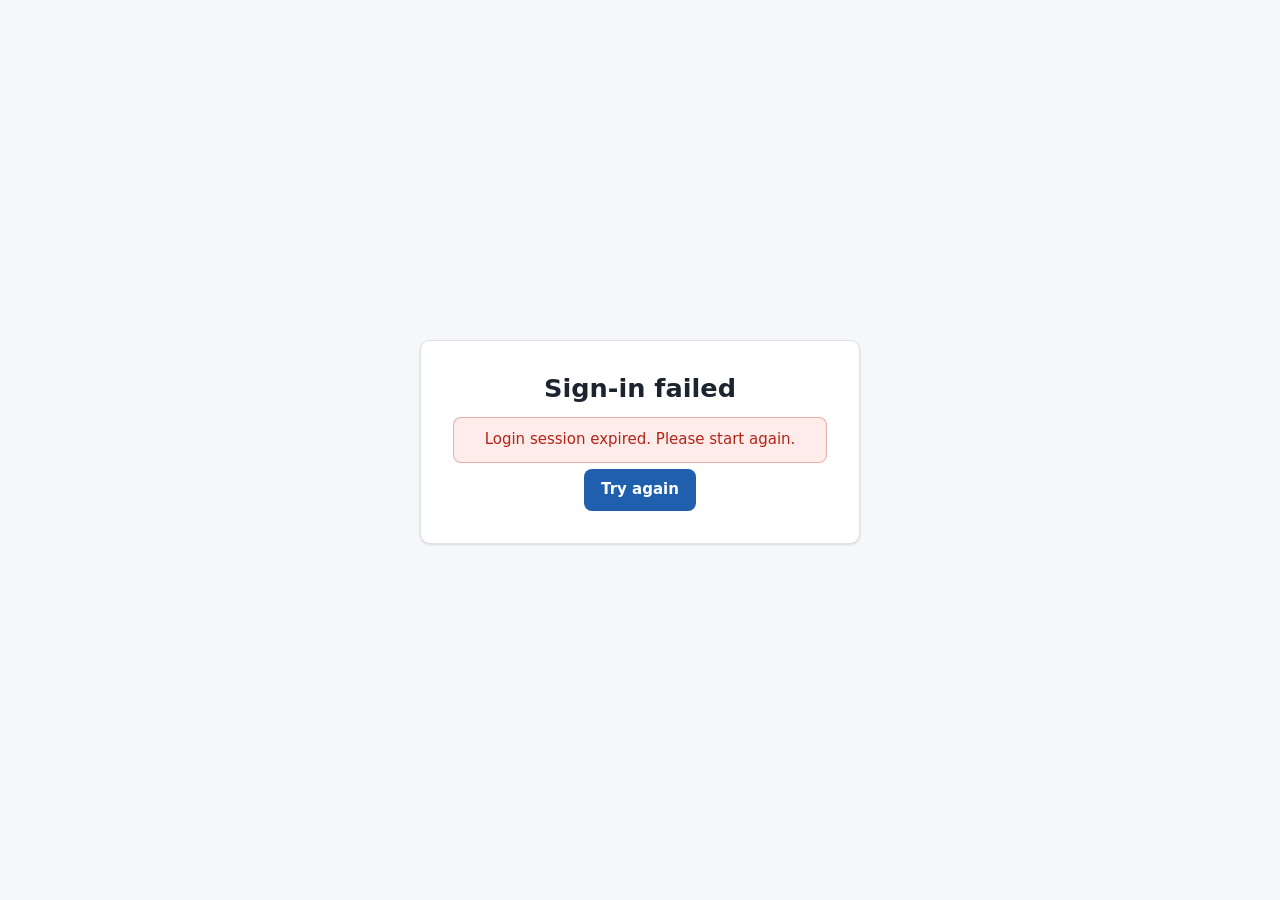
==== auth/callback/index.html @ 123e94f3 "commit" ====
<!doctype html>
<html lang="en">
<head>
  <meta charset="utf-8">
  <meta name="viewport" content="width=device-width, initial-scale=1">
  <title>Signing in…</title>
  <link rel="stylesheet" href="../../css/app.css">
</head>
<body>
  <main class="signin">
    <div class="card signin-card" id="msg"><p>Signing you in…</p></div>
  </main>
  <script type="module">
    import { handleCallback } from '../../js/auth.js';
    import { APP_BASE } from '../../js/config.js';
    handleCallback().catch((err) => {
      const box = document.getElementById('msg');
      box.innerHTML = '';
      const h = document.createElement('h1'); h.textContent = 'Sign-in failed';
      const p = document.createElement('p'); p.className = 'alert alert-error selectable'; p.textContent = err.message;
      const a = document.createElement('a'); a.href = APP_BASE; a.className = 'btn btn-primary'; a.textContent = 'Try again';
      box.append(h, p, a);
    });
  </script>
</body>
</html>
---- css/app.css ----
:root {
  --bg: #f6f7f9;
  --surface: #ffffff;
  --text: #1c2430;
  --muted: #5d6878;
  --border: #dde2e9;
  --primary: #1f5fae;
  --primary-hover: #194e90;
  --primary-soft: #e8f0fb;
  --ok: #1e7a45;  --ok-bg: #e7f5ec;
  --warn: #8a5a00; --warn-bg: #fff5dc;
  --err: #b42318; --err-bg: #fdecea;
  --radius: 10px;
  --shadow: 0 1px 2px rgba(16, 24, 40, .06), 0 1px 3px rgba(16, 24, 40, .08);
  font-family: system-ui, -apple-system, "Segoe UI", Roboto, sans-serif;
  color-scheme: light;
}
@media (prefers-color-scheme: dark) {
  :root {
    --bg: #12161c; --surface: #1b212a; --text: #e6e9ee; --muted: #9aa5b4; --border: #2e3744;
    --primary: #5b9bef; --primary-hover: #7aaff3; --primary-soft: #1d2d44;
    --ok: #5fd28d; --ok-bg: #173323; --warn: #f0c060; --warn-bg: #3a2f14; --err: #ff8a80; --err-bg: #3d1d1b;
    --shadow: none;
    color-scheme: dark;
  }
}
* { box-sizing: border-box; }
[hidden] { display: none !important; }
body { margin: 0; background: var(--bg); color: var(--text); font-size: 15px; line-height: 1.45; }
h1, h2, h3 { line-height: 1.2; margin: 0 0 .5em; }
h1 { font-size: 1.6rem; } h2 { font-size: 1.25rem; } h3 { font-size: 1.05rem; margin-top: 1em; }
a { color: var(--primary); }
.loading { padding: 2rem; color: var(--muted); }

/* Top bar */
.topbar { display: flex; align-items: center; gap: 1rem; padding: .7rem 1.25rem; background: var(--surface); border-bottom: 1px solid var(--border); position: sticky; top: 0; z-index: 5; flex-wrap: wrap; }
.brand { font-weight: 700; font-size: 1.05rem; }
.role-switch { display: flex; gap: .25rem; }
.role-switch a { padding: .35rem .75rem; border-radius: 999px; text-decoration: none; color: var(--muted); font-weight: 600; }
.role-switch a.active { background: var(--primary-soft); color: var(--primary); }
.user { margin-left: auto; display: flex; gap: .75rem; align-items: center; }
.container { max-width: 1200px; margin: 0 auto; padding: 1rem 1.25rem 3rem; }

/* Tabs */
.tabs { display: flex; gap: .25rem; border-bottom: 1px solid var(--border); margin-bottom: 1rem; overflow-x: auto; }
.tab { background: none; border: 0; border-bottom: 3px solid transparent; padding: .7rem 1rem; font: inherit; font-weight: 600; color: var(--muted); cursor: pointer; white-space: nowrap; }
.tab.active { color: var(--primary); border-bottom-color: var(--primary); }
.tab:hover { color: var(--text); }

/* Cards & forms */
.card { background: var(--surface); border: 1px solid var(--border); border-radius: var(--radius); padding: 1.25rem; box-shadow: var(--shadow); margin-bottom: 1rem; }
.form { display: flex; flex-direction: column; gap: .9rem; }
.field { display: flex; flex-direction: column; gap: .3rem; min-width: 0; }
.field-label { font-weight: 600; font-size: .9rem; }
input[type=text], input[type=search], input:not([type]), select, textarea {
  font: inherit; color: inherit; background: var(--surface); border: 1px solid var(--border); border-radius: 8px; padding: .55rem .7rem; width: 100%; min-width: 0;
}
input:focus-visible, select:focus-visible, textarea:focus-visible, button:focus-visible, a:focus-visible { outline: 2px solid var(--primary); outline-offset: 1px; }
.isbn-input { font-size: 1.15rem; letter-spacing: .03em; font-variant-numeric: tabular-nums; }
fieldset { border: 1px solid var(--border); border-radius: 8px; padding: .6rem .9rem .8rem; margin: 0; min-width: 0; }
legend { font-weight: 600; font-size: .9rem; padding: 0 .3rem; }
.hint { color: var(--muted); font-size: .85rem; margin: .2rem 0; }
.hint-error { color: var(--err); font-weight: 600; }
.inline { display: flex; gap: .5rem; align-items: stretch; }
.inline > input { flex: 1; }
.grid-2 { display: grid; grid-template-columns: 1fr 1fr; gap: .9rem; }
.grid-3 { display: grid; grid-template-columns: repeat(3, 1fr); gap: .9rem; }
.align-end { display: flex; align-items: flex-end; }
.filters { display: grid; grid-template-columns: repeat(auto-fit, minmax(180px, 1fr)); gap: .75rem; margin-bottom: 1rem; }
.check-group { display: flex; flex-wrap: wrap; gap: .35rem 1rem; }
.chk { display: inline-flex; align-items: center; gap: .35rem; cursor: pointer; }
.chk input { width: 1.05rem; height: 1.05rem; }
.ack { padding: .6rem .8rem; background: var(--warn-bg); border-radius: 8px; }
.actions { display: flex; gap: .6rem; flex-wrap: wrap; align-items: center; margin-top: .5rem; }
.card > .field, .card > fieldset, .card > .grid-2, .card > .grid-3, .card > .chk { margin-top: .75rem; }
.card > .chk { display: flex; }
.note { background: var(--primary-soft); border-radius: 8px; padding: .6rem .8rem; }

/* Buttons */
.btn { font: inherit; font-weight: 600; border-radius: 8px; padding: .55rem 1rem; border: 1px solid transparent; cursor: pointer; white-space: nowrap; text-decoration: none; display: inline-block; }
.btn:disabled { opacity: .55; cursor: not-allowed; }
.btn-primary { background: var(--primary); color: #fff; }
.btn-primary:hover:not(:disabled) { background: var(--primary-hover); }
.btn-secondary { background: var(--primary-soft); color: var(--primary); }
.btn-ghost { background: transparent; color: var(--text); border-color: var(--border); }
.btn-ghost:hover:not(:disabled) { background: var(--bg); }
.btn-danger-ghost { background: transparent; color: var(--err); border-color: var(--err); margin-right: auto; }
.btn-small { padding: .3rem .6rem; font-size: .85rem; }
.btn-lg { padding: .75rem 1.5rem; font-size: 1.05rem; }
.icon-btn { background: none; border: 0; font-size: 1.5rem; cursor: pointer; color: var(--muted); line-height: 1; }

/* Alerts & badges */
.alert { border-radius: 8px; padding: .7rem .9rem; margin: .4rem 0; border: 1px solid transparent; }
.alert-error { background: var(--err-bg); color: var(--err); border-color: color-mix(in srgb, var(--err) 30%, transparent); }
.alert-warn { background: var(--warn-bg); color: var(--warn); }
.alert-ok { background: var(--ok-bg); color: var(--ok); }
.alert .dup-book { color: var(--text); }
.selectable { user-select: text; word-break: break-word; }
.dup-book { padding: .45rem 0; border-top: 1px dashed var(--border); }
.dup-book:first-of-type { border-top: 0; }
.dup-list .dup-book { padding: .7rem 0; }
.badge { display: inline-block; padding: .12rem .55rem; border-radius: 999px; font-size: .78rem; font-weight: 700; white-space: nowrap; }
.b-submitted { background: var(--primary-soft); color: var(--primary); }
.b-sent { background: #efe7fb; color: #6b3fb5; }
.b-approved { background: var(--ok-bg); color: var(--ok); }
.b-cond { background: var(--warn-bg); color: var(--warn); }
.b-denied { background: var(--err-bg); color: var(--err); }
.b-withdrawn, .b-neutral { background: var(--bg); color: var(--muted); border: 1px solid var(--border); }
@media (prefers-color-scheme: dark) { .b-sent { background: #2d2342; color: #c6a8f5; } }
.text-error { color: var(--err); }
.text-warn { color: var(--warn); }
.muted { color: var(--muted); }
.small { font-size: .85rem; }
.mono { font-family: ui-monospace, SFMono-Regular, Menlo, monospace; font-size: .88rem; white-space: nowrap; }

/* Alternate ISBN chips */
.alt-list { display: flex; flex-wrap: wrap; gap: .4rem; margin: .4rem 0 .6rem; }
.alt-chip { display: inline-flex; align-items: center; gap: .3rem; padding: .25rem .6rem; border: 1px solid var(--border); border-radius: 999px; font-family: ui-monospace, monospace; font-size: .85rem; background: var(--bg); }
.alt-dup { border-color: var(--err); background: var(--err-bg); }
.chip-x { background: none; border: 0; cursor: pointer; color: var(--muted); font-size: 1rem; padding: 0 .1rem; }

/* Tables */
.table-wrap { overflow-x: auto; margin-top: .6rem; }
.table { width: 100%; border-collapse: collapse; font-size: .9rem; }
.table th { text-align: left; font-size: .78rem; text-transform: uppercase; letter-spacing: .04em; color: var(--muted); border-bottom: 1px solid var(--border); padding: .5rem; white-space: nowrap; }
.table td { border-bottom: 1px solid var(--border); padding: .55rem .5rem; vertical-align: top; }
.table.compact td { padding: .35rem .5rem; }
.row-bad td { background: color-mix(in srgb, var(--err-bg) 60%, transparent); }
.row-warn td { background: color-mix(in srgb, var(--warn-bg) 60%, transparent); }
.row-ok td { background: color-mix(in srgb, var(--ok-bg) 60%, transparent); }
.status-select { padding: .3rem .4rem; font-size: .85rem; min-width: 11rem; }
.pager { display: flex; gap: .75rem; align-items: center; justify-content: center; margin-top: 1rem; }
.summary { font-weight: 600; margin-bottom: .4rem; }
.bulk-bar { display: flex; gap: .75rem; align-items: center; padding: .5rem .75rem; background: var(--primary-soft); border-radius: 8px; margin: .5rem 0; }
.bulk-bar select { width: auto; }
.dl { display: grid; grid-template-columns: max-content 1fr; gap: .3rem 1rem; margin: 0; }
.dl dt { color: var(--muted); } .dl dd { margin: 0; }

/* Stat cards */
.stat-cards { display: grid; grid-template-columns: repeat(auto-fit, minmax(120px, 1fr)); gap: .5rem; margin-bottom: .75rem; }
.stat { background: var(--bg); border: 1px solid var(--border); border-radius: 8px; padding: .6rem .75rem; text-align: left; cursor: pointer; font: inherit; color: inherit; display: flex; flex-direction: column; }
.stat.active { border-color: var(--primary); background: var(--primary-soft); }
.stat-n { font-size: 1.4rem; font-weight: 700; font-variant-numeric: tabular-nums; }
.stat-l { font-size: .8rem; color: var(--muted); }

/* Progress */
.progress { display: flex; align-items: center; gap: .75rem; margin: .75rem 0; }
.progress-track { flex: 1; height: 8px; background: var(--bg); border: 1px solid var(--border); border-radius: 999px; overflow: hidden; }
.progress-bar { height: 100%; width: 0; background: var(--primary); transition: width .2s; }
.progress-label { font-size: .85rem; color: var(--muted); min-width: 12rem; }

/* Modal */
.modal-backdrop { position: fixed; inset: 0; background: rgba(10, 15, 25, .5); display: flex; align-items: flex-start; justify-content: center; padding: 4vh 1rem; z-index: 20; overflow-y: auto; }
.modal { background: var(--surface); border-radius: var(--radius); width: min(760px, 100%); box-shadow: 0 20px 50px rgba(0,0,0,.25); }
.modal-head { display: flex; justify-content: space-between; align-items: center; padding: 1rem 1.25rem; border-bottom: 1px solid var(--border); }
.modal-head h2 { margin: 0; }
.modal-body { padding: 1.25rem; }
.modal-foot { display: flex; gap: .6rem; justify-content: flex-end; padding: .9rem 1.25rem; border-top: 1px solid var(--border); }

/* Toasts */
.toasts { position: fixed; right: 1rem; bottom: 1rem; display: flex; flex-direction: column; gap: .5rem; z-index: 30; max-width: min(420px, calc(100vw - 2rem)); }
.toast { padding: .7rem 1rem; border-radius: 8px; background: var(--text); color: var(--surface); box-shadow: 0 6px 20px rgba(0,0,0,.2); }
.toast-success { background: var(--ok); color: #fff; }
.toast-error { background: var(--err); color: #fff; }

/* Sign-in */
.signin { min-height: 100vh; display: flex; align-items: center; justify-content: center; padding: 1rem; }
.signin-card { max-width: 440px; width: 100%; text-align: center; padding: 2rem; }
.signin-card .logo { font-size: 3rem; }

@media (max-width: 720px) {
  .grid-2, .grid-3 { grid-template-columns: 1fr; }
  .container { padding: .75rem 1rem 2rem; }
  .user .muted { display: none; }
}
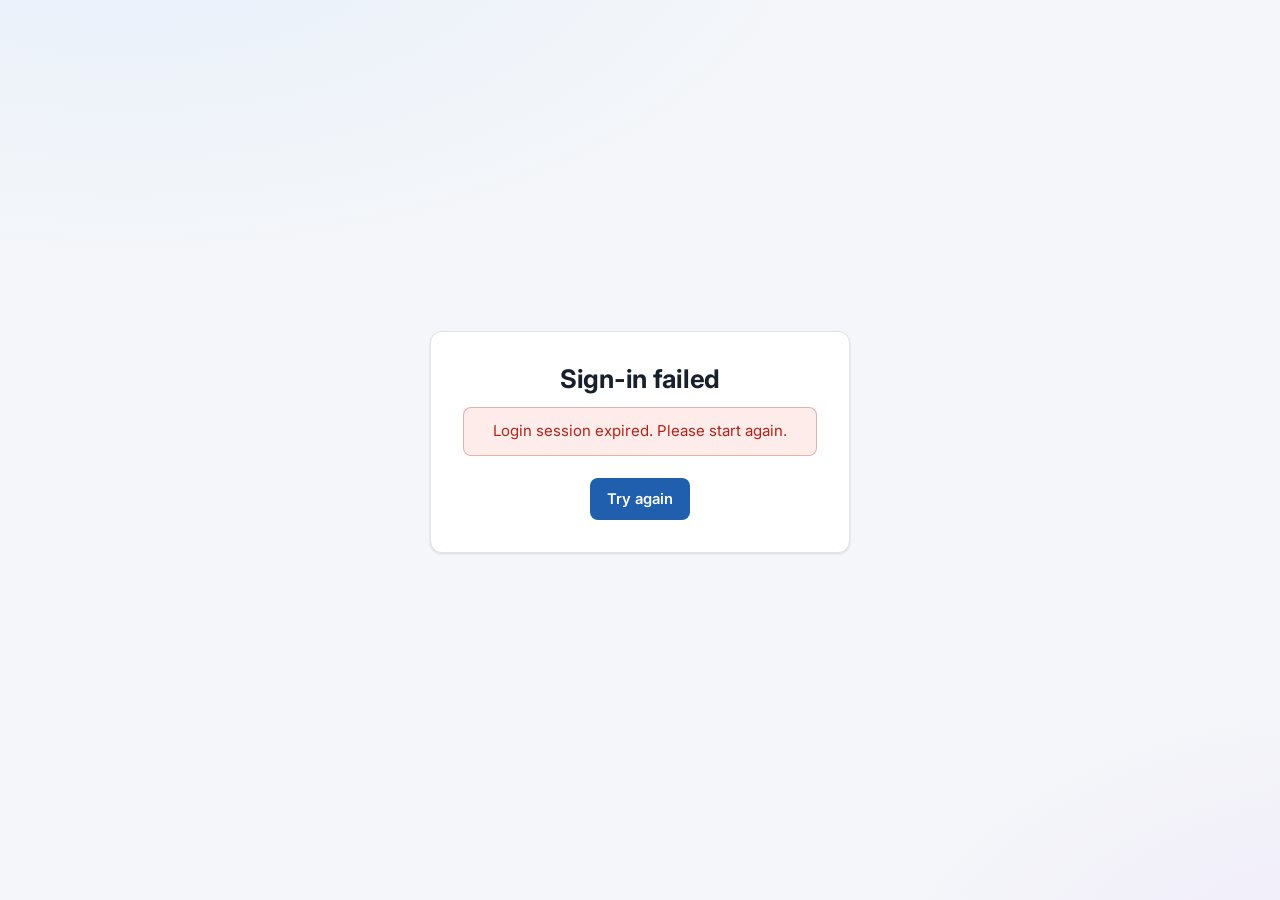
==== commit 583f1852: "UI refresh: theme, covers, responsive tables, counts Large UI overhaul and UX improvements: redesign" ====
--- a/auth/callback/index.html
+++ b/auth/callback/index.html
@@ -4,11 +4,16 @@
   <meta charset="utf-8">
   <meta name="viewport" content="width=device-width, initial-scale=1">
   <title>Signing in…</title>
+  <meta name="theme-color" content="#1f5fae">
+  <link rel="preconnect" href="https://fonts.googleapis.com">
+  <link rel="preconnect" href="https://fonts.gstatic.com" crossorigin>
+  <link rel="stylesheet" href="https://fonts.googleapis.com/css2?family=Inter:wght@400;500;600;700&display=swap">
+  <script>try{var t=localStorage.getItem('lbr.theme');if(t==='light'||t==='dark')document.documentElement.dataset.theme=t}catch(e){}</script>
   <link rel="stylesheet" href="../../css/app.css">
 </head>
 <body>
   <main class="signin">
-    <div class="card signin-card" id="msg"><p>Signing you in…</p></div>
+    <div class="card signin-card" id="msg"><div class="spinner" aria-hidden="true"></div><p>Signing you in…</p></div>
   </main>
   <script type="module">
     import { handleCallback } from '../../js/auth.js';
--- a/css/app.css
+++ b/css/app.css
@@ -1,64 +1,130 @@
+/* ─── Tokens ─────────────────────────────────────────────────────── */
 :root {
-  --bg: #f6f7f9;
+  --bg: #f4f6f9;
+  --bg-2: #eef1f6;
   --surface: #ffffff;
-  --text: #1c2430;
-  --muted: #5d6878;
-  --border: #dde2e9;
+  --text: #17202c;
+  --muted: #5b6676;
+  --border: #dfe4eb;
+  --border-strong: #c9d0da;
   --primary: #1f5fae;
   --primary-hover: #194e90;
   --primary-soft: #e8f0fb;
-  --ok: #1e7a45;  --ok-bg: #e7f5ec;
-  --warn: #8a5a00; --warn-bg: #fff5dc;
+  --on-primary: #ffffff;
+  --ok: #1a7443;  --ok-bg: #e6f5ec;
+  --warn: #875600; --warn-bg: #fff4d6;
   --err: #b42318; --err-bg: #fdecea;
-  --radius: 10px;
-  --shadow: 0 1px 2px rgba(16, 24, 40, .06), 0 1px 3px rgba(16, 24, 40, .08);
-  font-family: system-ui, -apple-system, "Segoe UI", Roboto, sans-serif;
+  --violet: #6b3fb5; --violet-bg: #f0e9fb;
+  --neutral: #6b7483; --neutral-bg: #eef0f3;
+  /* one color per status — badges, stat cards and the status bar share these */
+  --s-submitted: var(--primary); --s-submitted-bg: var(--primary-soft);
+  --s-sent: var(--violet); --s-sent-bg: var(--violet-bg);
+  --s-approved: var(--ok); --s-approved-bg: var(--ok-bg);
+  --s-cond: #b87700; --s-cond-bg: var(--warn-bg);
+  --s-denied: var(--err); --s-denied-bg: var(--err-bg);
+  --s-withdrawn: #8a93a1; --s-withdrawn-bg: var(--neutral-bg);
+  --radius: 12px;
+  --radius-sm: 8px;
+  --shadow: 0 1px 2px rgba(16, 24, 40, .05), 0 1px 3px rgba(16, 24, 40, .07);
+  --shadow-lg: 0 20px 50px rgba(10, 20, 40, .22);
+  --font: "Inter", system-ui, -apple-system, "Segoe UI", Roboto, sans-serif;
+  --mono: ui-monospace, SFMono-Regular, Menlo, Consolas, monospace;
+  font-family: var(--font);
   color-scheme: light;
 }
 @media (prefers-color-scheme: dark) {
-  :root {
-    --bg: #12161c; --surface: #1b212a; --text: #e6e9ee; --muted: #9aa5b4; --border: #2e3744;
-    --primary: #5b9bef; --primary-hover: #7aaff3; --primary-soft: #1d2d44;
-    --ok: #5fd28d; --ok-bg: #173323; --warn: #f0c060; --warn-bg: #3a2f14; --err: #ff8a80; --err-bg: #3d1d1b;
-    --shadow: none;
+  :root:not([data-theme="light"]) {
+    --bg: #0f1318; --bg-2: #151a21; --surface: #1a2029; --text: #e7eaef; --muted: #9ba6b5; --border: #2b3441; --border-strong: #3a4553;
+    --primary: #6aa5f2; --primary-hover: #8ab8f5; --primary-soft: #1b2b42; --on-primary: #0b1220;
+    --ok: #62d394; --ok-bg: #15301f; --warn: #f0c060; --warn-bg: #362c12; --err: #ff8f85; --err-bg: #3a1c1a;
+    --violet: #c5a6f6; --violet-bg: #2a2140; --neutral: #9ba6b5; --neutral-bg: #232a34;
+    --s-cond: #f0c060; --s-withdrawn: #7d8796;
+    --shadow: none; --shadow-lg: 0 20px 50px rgba(0, 0, 0, .5);
     color-scheme: dark;
   }
 }
+:root[data-theme="dark"] {
+  --bg: #0f1318; --bg-2: #151a21; --surface: #1a2029; --text: #e7eaef; --muted: #9ba6b5; --border: #2b3441; --border-strong: #3a4553;
+  --primary: #6aa5f2; --primary-hover: #8ab8f5; --primary-soft: #1b2b42; --on-primary: #0b1220;
+  --ok: #62d394; --ok-bg: #15301f; --warn: #f0c060; --warn-bg: #362c12; --err: #ff8f85; --err-bg: #3a1c1a;
+  --violet: #c5a6f6; --violet-bg: #2a2140; --neutral: #9ba6b5; --neutral-bg: #232a34;
+  --s-cond: #f0c060; --s-withdrawn: #7d8796;
+  --shadow: none; --shadow-lg: 0 20px 50px rgba(0, 0, 0, .5);
+  color-scheme: dark;
+}
+
+/* ─── Base ───────────────────────────────────────────────────────── */
 * { box-sizing: border-box; }
 [hidden] { display: none !important; }
-body { margin: 0; background: var(--bg); color: var(--text); font-size: 15px; line-height: 1.45; }
-h1, h2, h3 { line-height: 1.2; margin: 0 0 .5em; }
-h1 { font-size: 1.6rem; } h2 { font-size: 1.25rem; } h3 { font-size: 1.05rem; margin-top: 1em; }
+html { -webkit-text-size-adjust: 100%; }
+body { margin: 0; background: var(--bg); color: var(--text); font-size: 15px; line-height: 1.5; -webkit-font-smoothing: antialiased; }
+body.no-scroll { overflow: hidden; }
+h1, h2, h3 { line-height: 1.2; margin: 0 0 .5em; letter-spacing: -.01em; }
+h1 { font-size: 1.6rem; font-weight: 700; } h2 { font-size: 1.2rem; font-weight: 650; } h3 { font-size: 1.05rem; margin-top: 1em; }
 a { color: var(--primary); }
+p { margin: .4em 0; }
+::selection { background: color-mix(in srgb, var(--primary) 25%, transparent); }
 .loading { padding: 2rem; color: var(--muted); }
-
-/* Top bar */
-.topbar { display: flex; align-items: center; gap: 1rem; padding: .7rem 1.25rem; background: var(--surface); border-bottom: 1px solid var(--border); position: sticky; top: 0; z-index: 5; flex-wrap: wrap; }
-.brand { font-weight: 700; font-size: 1.05rem; }
-.role-switch { display: flex; gap: .25rem; }
-.role-switch a { padding: .35rem .75rem; border-radius: 999px; text-decoration: none; color: var(--muted); font-weight: 600; }
-.role-switch a.active { background: var(--primary-soft); color: var(--primary); }
-.user { margin-left: auto; display: flex; gap: .75rem; align-items: center; }
-.container { max-width: 1200px; margin: 0 auto; padding: 1rem 1.25rem 3rem; }
-
-/* Tabs */
-.tabs { display: flex; gap: .25rem; border-bottom: 1px solid var(--border); margin-bottom: 1rem; overflow-x: auto; }
-.tab { background: none; border: 0; border-bottom: 3px solid transparent; padding: .7rem 1rem; font: inherit; font-weight: 600; color: var(--muted); cursor: pointer; white-space: nowrap; }
+.boot { min-height: 60vh; display: flex; flex-direction: column; align-items: center; justify-content: center; gap: .75rem; }
+.spinner { width: 28px; height: 28px; border-radius: 50%; border: 3px solid var(--border); border-top-color: var(--primary); animation: spin .8s linear infinite; margin: 0 auto; }
+.spinner-sm { width: 14px; height: 14px; border-width: 2px; margin: 0; display: inline-block; }
+@keyframes spin { to { transform: rotate(360deg); } }
+@media (prefers-reduced-motion: reduce) { .spinner { animation-duration: 2s; } .sk { animation: none !important; } }
+
+/* ─── Top bar ────────────────────────────────────────────────────── */
+.topbar { display: flex; align-items: center; gap: 1rem; padding: .6rem 1.25rem; background: color-mix(in srgb, var(--surface) 88%, transparent); backdrop-filter: saturate(1.4) blur(10px); -webkit-backdrop-filter: saturate(1.4) blur(10px); border-bottom: 1px solid var(--border); position: sticky; top: 0; z-index: 10; flex-wrap: wrap; }
+.brand { display: inline-flex; align-items: center; gap: .55rem; font-weight: 700; font-size: 1.02rem; color: var(--text); text-decoration: none; }
+.brand-mark { width: 32px; height: 32px; border-radius: 9px; display: grid; place-items: center; background: var(--primary-soft); font-size: 1.05rem; }
+.role-switch { display: flex; gap: 2px; padding: 3px; background: var(--bg-2); border: 1px solid var(--border); border-radius: 999px; }
+.role-switch a { padding: .3rem .85rem; border-radius: 999px; text-decoration: none; color: var(--muted); font-weight: 600; font-size: .9rem; }
+.role-switch a:hover { color: var(--text); }
+.role-switch a.active { background: var(--surface); color: var(--primary); box-shadow: var(--shadow); }
+.user { margin-left: auto; display: flex; gap: .6rem; align-items: center; }
+.user-name { color: var(--muted); font-size: .9rem; max-width: 16rem; overflow: hidden; text-overflow: ellipsis; white-space: nowrap; }
+.avatar { width: 32px; height: 32px; border-radius: 50%; display: grid; place-items: center; font-size: .78rem; font-weight: 700; background: var(--primary); color: var(--on-primary); flex: none; }
+.theme-btn { width: 34px; height: 34px; border-radius: 50%; font-size: 1.05rem !important; display: grid; place-items: center; }
+.theme-btn:hover { background: var(--bg-2); color: var(--text); }
+.container { max-width: 1240px; margin: 0 auto; padding: 1.25rem 1.25rem 4rem; }
+
+/* ─── Page heading & tabs ────────────────────────────────────────── */
+.tabs { display: flex; gap: .25rem; border-bottom: 1px solid var(--border); margin-bottom: 1.25rem; overflow-x: auto; scrollbar-width: none; }
+.tabs::-webkit-scrollbar { display: none; }
+.tab { background: none; border: 0; border-bottom: 2px solid transparent; padding: .7rem .9rem; font: inherit; font-weight: 600; color: var(--muted); cursor: pointer; white-space: nowrap; margin-bottom: -1px; border-radius: 6px 6px 0 0; }
+.tab:hover { color: var(--text); background: var(--bg-2); }
 .tab.active { color: var(--primary); border-bottom-color: var(--primary); }
-.tab:hover { color: var(--text); }
-
-/* Cards & forms */
+.page-head { display: flex; align-items: flex-end; justify-content: space-between; gap: 1rem; margin: 0 0 1rem; flex-wrap: wrap; }
+.page-head h1 { margin: 0 0 .15rem; }
+.page-head p { margin: 0; max-width: 62ch; }
+.page-actions { display: flex; gap: .5rem; }
+
+/* ─── Cards & forms ──────────────────────────────────────────────── */
 .card { background: var(--surface); border: 1px solid var(--border); border-radius: var(--radius); padding: 1.25rem; box-shadow: var(--shadow); margin-bottom: 1rem; }
 .form { display: flex; flex-direction: column; gap: .9rem; }
+.form.card { gap: 0; padding: 0; overflow: hidden; }
+.form-section { padding: 1.25rem; border-bottom: 1px solid var(--border); display: flex; flex-direction: column; gap: .9rem; }
+.form.card > .ack, .form.card > div:not(.form-section) { margin-left: 1.25rem; margin-right: 1.25rem; }
+.form.card > .ack { margin-top: 1rem; }
+.form-actions { padding: 1rem 0 1.25rem; }
+.section-title { display: flex; align-items: center; gap: .6rem; font-size: 1.02rem; margin: 0; }
+.step-n { width: 26px; height: 26px; border-radius: 50%; display: inline-grid; place-items: center; background: var(--primary-soft); color: var(--primary); font-size: .8rem; font-weight: 700; flex: none; }
 .field { display: flex; flex-direction: column; gap: .3rem; min-width: 0; }
-.field-label { font-weight: 600; font-size: .9rem; }
+.field-label { font-weight: 600; font-size: .88rem; }
 input[type=text], input[type=search], input:not([type]), select, textarea {
-  font: inherit; color: inherit; background: var(--surface); border: 1px solid var(--border); border-radius: 8px; padding: .55rem .7rem; width: 100%; min-width: 0;
-}
-input:focus-visible, select:focus-visible, textarea:focus-visible, button:focus-visible, a:focus-visible { outline: 2px solid var(--primary); outline-offset: 1px; }
-.isbn-input { font-size: 1.15rem; letter-spacing: .03em; font-variant-numeric: tabular-nums; }
-fieldset { border: 1px solid var(--border); border-radius: 8px; padding: .6rem .9rem .8rem; margin: 0; min-width: 0; }
-legend { font-weight: 600; font-size: .9rem; padding: 0 .3rem; }
+  font: inherit; color: inherit; background: var(--surface); border: 1px solid var(--border-strong); border-radius: var(--radius-sm); padding: .55rem .7rem; width: 100%; min-width: 0;
+  transition: border-color .15s, box-shadow .15s;
+}
+input[type=text]:hover, input[type=search]:hover, select:hover, textarea:hover { border-color: var(--muted); }
+input:focus, select:focus, textarea:focus { outline: none; border-color: var(--primary); box-shadow: 0 0 0 3px color-mix(in srgb, var(--primary) 22%, transparent); }
+button:focus-visible, a:focus-visible, .chk input:focus-visible, .stat:focus-visible { outline: 2px solid var(--primary); outline-offset: 2px; }
+select { appearance: none; -webkit-appearance: none; padding-right: 2rem; cursor: pointer;
+  background-image: url("data:image/svg+xml,%3Csvg xmlns='http://www.w3.org/2000/svg' width='12' height='12' viewBox='0 0 12 12'%3E%3Cpath d='M3 4.5l3 3 3-3' fill='none' stroke='%238893a3' stroke-width='1.6' stroke-linecap='round' stroke-linejoin='round'/%3E%3C/svg%3E");
+  background-repeat: no-repeat; background-position: right .65rem center; }
+textarea { resize: vertical; }
+.isbn-input { font-size: 1.2rem; letter-spacing: .04em; font-variant-numeric: tabular-nums; font-family: var(--mono); padding: .7rem .85rem; }
+input.search-input { font-size: 1.05rem; padding: .7rem .9rem .7rem 2.4rem !important;
+  background: var(--surface) url("data:image/svg+xml,%3Csvg xmlns='http://www.w3.org/2000/svg' width='16' height='16' viewBox='0 0 24 24' fill='none' stroke='%238893a3' stroke-width='2.2' stroke-linecap='round'%3E%3Ccircle cx='11' cy='11' r='7'/%3E%3Cpath d='M20 20l-3.5-3.5'/%3E%3C/svg%3E") no-repeat .8rem center; }
+fieldset { border: 1px solid var(--border); border-radius: var(--radius-sm); padding: .6rem .9rem .8rem; margin: 0; min-width: 0; }
+legend { font-weight: 600; font-size: .88rem; padding: 0 .3rem; }
 .hint { color: var(--muted); font-size: .85rem; margin: .2rem 0; }
 .hint-error { color: var(--err); font-weight: 600; }
 .inline { display: flex; gap: .5rem; align-items: stretch; }
@@ -67,109 +133,262 @@
 .grid-3 { display: grid; grid-template-columns: repeat(3, 1fr); gap: .9rem; }
 .align-end { display: flex; align-items: flex-end; }
 .filters { display: grid; grid-template-columns: repeat(auto-fit, minmax(180px, 1fr)); gap: .75rem; margin-bottom: 1rem; }
-.check-group { display: flex; flex-wrap: wrap; gap: .35rem 1rem; }
-.chk { display: inline-flex; align-items: center; gap: .35rem; cursor: pointer; }
-.chk input { width: 1.05rem; height: 1.05rem; }
-.ack { padding: .6rem .8rem; background: var(--warn-bg); border-radius: 8px; }
+.check-group { display: flex; flex-wrap: wrap; gap: .4rem; }
+.check-group .chk { padding: .3rem .65rem; border: 1px solid var(--border); border-radius: 999px; background: var(--surface); font-size: .9rem; transition: background .12s, border-color .12s; user-select: none; }
+.check-group .chk:hover { border-color: var(--primary); }
+.check-group .chk:has(input:checked) { background: var(--primary-soft); border-color: var(--primary); color: var(--primary); font-weight: 600; }
+.chk { display: inline-flex; align-items: center; gap: .4rem; cursor: pointer; }
+.chk input { width: 1.05rem; height: 1.05rem; accent-color: var(--primary); margin: 0; }
+input[type=checkbox] { accent-color: var(--primary); }
+.ack { padding: .7rem .9rem; background: var(--warn-bg); color: var(--text); border-radius: var(--radius-sm); border: 1px solid color-mix(in srgb, var(--warn) 30%, transparent); }
 .actions { display: flex; gap: .6rem; flex-wrap: wrap; align-items: center; margin-top: .5rem; }
-.card > .field, .card > fieldset, .card > .grid-2, .card > .grid-3, .card > .chk { margin-top: .75rem; }
+.card > .field, .card > fieldset, .card > .grid-2, .card > .grid-3, .card > .chk, .card > .dropzone { margin-top: .75rem; }
+.card > :first-child { margin-top: 0; }
 .card > .chk { display: flex; }
-.note { background: var(--primary-soft); border-radius: 8px; padding: .6rem .8rem; }
-
-/* Buttons */
-.btn { font: inherit; font-weight: 600; border-radius: 8px; padding: .55rem 1rem; border: 1px solid transparent; cursor: pointer; white-space: nowrap; text-decoration: none; display: inline-block; }
-.btn:disabled { opacity: .55; cursor: not-allowed; }
-.btn-primary { background: var(--primary); color: #fff; }
+.note { background: var(--primary-soft); border-radius: var(--radius-sm); padding: .6rem .8rem; }
+
+/* File drop zone */
+.dropzone { position: relative; display: flex; flex-direction: column; align-items: center; justify-content: center; gap: .15rem; padding: 1.25rem 1rem; border: 2px dashed var(--border-strong); border-radius: var(--radius); background: var(--bg); cursor: pointer; text-align: center; transition: border-color .15s, background .15s; }
+.dropzone:hover, .dropzone.drag { border-color: var(--primary); background: var(--primary-soft); }
+.dropzone.has-file { border-style: solid; border-color: var(--ok); background: var(--ok-bg); }
+.dropzone:focus-within { outline: 2px solid var(--primary); outline-offset: 2px; }
+.file-input { position: absolute; width: 1px; height: 1px; opacity: 0; }
+.dz-icon { font-size: 1.3rem; color: var(--primary); }
+.dz-title { font-weight: 600; }
+.dz-file { font-weight: 600; color: var(--ok); font-size: .9rem; }
+
+/* ─── Buttons ────────────────────────────────────────────────────── */
+.btn { font: inherit; font-weight: 600; font-size: .92rem; border-radius: var(--radius-sm); padding: .55rem 1rem; border: 1px solid transparent; cursor: pointer; white-space: nowrap; text-decoration: none; display: inline-flex; align-items: center; justify-content: center; gap: .4rem; transition: background .15s, border-color .15s, transform .05s; }
+.btn:active:not(:disabled) { transform: translateY(1px); }
+.btn:disabled { opacity: .5; cursor: not-allowed; }
+.btn-primary { background: var(--primary); color: var(--on-primary); }
 .btn-primary:hover:not(:disabled) { background: var(--primary-hover); }
 .btn-secondary { background: var(--primary-soft); color: var(--primary); }
-.btn-ghost { background: transparent; color: var(--text); border-color: var(--border); }
-.btn-ghost:hover:not(:disabled) { background: var(--bg); }
-.btn-danger-ghost { background: transparent; color: var(--err); border-color: var(--err); margin-right: auto; }
-.btn-small { padding: .3rem .6rem; font-size: .85rem; }
-.btn-lg { padding: .75rem 1.5rem; font-size: 1.05rem; }
-.icon-btn { background: none; border: 0; font-size: 1.5rem; cursor: pointer; color: var(--muted); line-height: 1; }
-
-/* Alerts & badges */
-.alert { border-radius: 8px; padding: .7rem .9rem; margin: .4rem 0; border: 1px solid transparent; }
+.btn-secondary:hover:not(:disabled) { border-color: color-mix(in srgb, var(--primary) 40%, transparent); }
+.btn-ghost { background: var(--surface); color: var(--text); border-color: var(--border-strong); }
+.btn-ghost:hover:not(:disabled) { background: var(--bg-2); }
+.btn-danger-ghost { background: transparent; color: var(--err); border-color: color-mix(in srgb, var(--err) 50%, transparent); margin-right: auto; }
+.btn-danger-ghost:hover:not(:disabled) { background: var(--err-bg); }
+.btn-small { padding: .3rem .65rem; font-size: .82rem; }
+.btn-lg { padding: .8rem 1.5rem; font-size: 1.02rem; }
+.btn-block { width: 100%; }
+.icon-btn { background: none; border: 0; font-size: 1.5rem; cursor: pointer; color: var(--muted); line-height: 1; border-radius: 8px; padding: .1rem .35rem; }
+.icon-btn:hover { color: var(--text); }
+.link-btn { background: none; border: 0; padding: 0; font: inherit; color: inherit; text-align: left; cursor: pointer; }
+.link-btn:hover { color: var(--primary); text-decoration: underline; text-underline-offset: 2px; }
+
+/* ─── Alerts, badges, pills ──────────────────────────────────────── */
+.alert { border-radius: var(--radius-sm); padding: .75rem .95rem; margin: .4rem 0; border: 1px solid transparent; }
 .alert-error { background: var(--err-bg); color: var(--err); border-color: color-mix(in srgb, var(--err) 30%, transparent); }
-.alert-warn { background: var(--warn-bg); color: var(--warn); }
-.alert-ok { background: var(--ok-bg); color: var(--ok); }
+.alert-warn { background: var(--warn-bg); color: var(--warn); border-color: color-mix(in srgb, var(--warn) 25%, transparent); }
+.alert-ok { background: var(--ok-bg); color: var(--ok); border-color: color-mix(in srgb, var(--ok) 25%, transparent); }
 .alert .dup-book { color: var(--text); }
+.checking { display: flex; align-items: center; gap: .5rem; color: var(--muted); padding: .4rem 0; }
 .selectable { user-select: text; word-break: break-word; }
-.dup-book { padding: .45rem 0; border-top: 1px dashed var(--border); }
+.dup-book { display: flex; gap: .75rem; align-items: flex-start; padding: .55rem 0; border-top: 1px dashed color-mix(in srgb, currentColor 25%, transparent); }
 .dup-book:first-of-type { border-top: 0; }
-.dup-list .dup-book { padding: .7rem 0; }
-.badge { display: inline-block; padding: .12rem .55rem; border-radius: 999px; font-size: .78rem; font-weight: 700; white-space: nowrap; }
-.b-submitted { background: var(--primary-soft); color: var(--primary); }
-.b-sent { background: #efe7fb; color: #6b3fb5; }
-.b-approved { background: var(--ok-bg); color: var(--ok); }
-.b-cond { background: var(--warn-bg); color: var(--warn); }
-.b-denied { background: var(--err-bg); color: var(--err); }
-.b-withdrawn, .b-neutral { background: var(--bg); color: var(--muted); border: 1px solid var(--border); }
-@media (prefers-color-scheme: dark) { .b-sent { background: #2d2342; color: #c6a8f5; } }
+.dup-main { min-width: 0; }
+.dup-title { display: flex; flex-wrap: wrap; align-items: center; gap: .4rem; }
+.badge { display: inline-flex; align-items: center; gap: .35rem; padding: .14rem .6rem .14rem .5rem; border-radius: 999px; font-size: .76rem; font-weight: 650; white-space: nowrap; }
+.badge::before { content: ""; width: 6px; height: 6px; border-radius: 50%; background: currentColor; }
+.b-submitted { background: var(--s-submitted-bg); color: var(--s-submitted); }
+.b-sent { background: var(--s-sent-bg); color: var(--s-sent); }
+.b-approved { background: var(--s-approved-bg); color: var(--s-approved); }
+.b-cond { background: var(--s-cond-bg); color: var(--warn); }
+.b-denied { background: var(--s-denied-bg); color: var(--s-denied); }
+.b-withdrawn, .b-neutral { background: var(--neutral-bg); color: var(--neutral); }
+.pill { display: inline-flex; align-items: center; gap: .25rem; padding: .25rem .7rem; border-radius: 999px; background: var(--bg-2); border: 1px solid var(--border); font-size: .85rem; font-weight: 500; }
+.pill-ok { background: var(--ok-bg); color: var(--ok); border-color: transparent; }
+.pill-err { background: var(--err-bg); color: var(--err); border-color: transparent; }
+.pill-warn { background: var(--warn-bg); color: var(--warn); border-color: transparent; }
+.pill-primary { background: var(--primary-soft); color: var(--primary); border-color: transparent; }
 .text-error { color: var(--err); }
 .text-warn { color: var(--warn); }
 .muted { color: var(--muted); }
 .small { font-size: .85rem; }
-.mono { font-family: ui-monospace, SFMono-Regular, Menlo, monospace; font-size: .88rem; white-space: nowrap; }
+.mono { font-family: var(--mono); font-size: .86rem; white-space: nowrap; font-variant-numeric: tabular-nums; }
 
 /* Alternate ISBN chips */
 .alt-list { display: flex; flex-wrap: wrap; gap: .4rem; margin: .4rem 0 .6rem; }
-.alt-chip { display: inline-flex; align-items: center; gap: .3rem; padding: .25rem .6rem; border: 1px solid var(--border); border-radius: 999px; font-family: ui-monospace, monospace; font-size: .85rem; background: var(--bg); }
-.alt-dup { border-color: var(--err); background: var(--err-bg); }
+.alt-chip { display: inline-flex; align-items: center; gap: .3rem; padding: .25rem .65rem; border: 1px solid var(--border); border-radius: 999px; font-family: var(--mono); font-size: .82rem; background: var(--bg); cursor: pointer; }
+.alt-chip:has(input:checked) { border-color: color-mix(in srgb, var(--primary) 50%, transparent); background: var(--primary-soft); }
+.alt-dup, .alt-dup:has(input:checked) { border-color: var(--err); background: var(--err-bg); color: var(--err); text-decoration: line-through; }
 .chip-x { background: none; border: 0; cursor: pointer; color: var(--muted); font-size: 1rem; padding: 0 .1rem; }
-
-/* Tables */
-.table-wrap { overflow-x: auto; margin-top: .6rem; }
+.chip-x:hover { color: var(--err); }
+
+/* ─── Book covers ────────────────────────────────────────────────── */
+.cover { flex: none; border-radius: 4px; object-fit: cover; background: var(--bg-2); box-shadow: 0 1px 3px rgba(0,0,0,.18); }
+.cover-S { width: 34px; height: 50px; font-size: .95rem; }
+.cover-L { width: 72px; height: 106px; font-size: 1.8rem; }
+.cover-blank { display: grid; place-items: center; font-weight: 700; color: #fff;
+  background: linear-gradient(145deg, hsl(var(--hue, 210) 45% 52%), hsl(calc(var(--hue, 210) + 30) 50% 38%)); box-shadow: inset 3px 0 0 rgba(0,0,0,.18), 0 1px 3px rgba(0,0,0,.18); }
+.title-wrap { display: flex; gap: .7rem; align-items: center; min-width: 14rem; }
+.book-title { font-weight: 600; }
+.book-preview { display: flex; gap: 1rem; align-items: center; padding: .9rem; border-radius: var(--radius); background: var(--bg); border: 1px solid var(--border); }
+.bp-body { min-width: 0; }
+.bp-title { font-weight: 700; font-size: 1.08rem; line-height: 1.3; }
+.bp-meta { display: flex; flex-wrap: wrap; gap: .3rem .9rem; margin-top: .35rem; color: var(--muted); font-size: .85rem; }
+.modal-book { display: flex; gap: 1rem; align-items: center; }
+.modal-book > div { display: flex; flex-direction: column; gap: .3rem; align-items: flex-start; }
+
+/* Search results */
+.search-card { padding: 1rem; }
+.result-grid { display: grid; grid-template-columns: repeat(auto-fill, minmax(320px, 1fr)); gap: .75rem; margin-top: .6rem; }
+.result-card { display: flex; gap: .9rem; padding: 1rem; background: var(--surface); border: 1px solid var(--border); border-radius: var(--radius); box-shadow: var(--shadow); }
+.rc-body { min-width: 0; display: flex; flex-direction: column; gap: .3rem; align-items: flex-start; }
+.rc-title { font-weight: 700; line-height: 1.3; }
+.rc-meta { display: grid; grid-template-columns: max-content 1fr; gap: .1rem .7rem; margin: .25rem 0 0; font-size: .82rem; }
+.rc-meta dt { color: var(--muted); } .rc-meta dd { margin: 0; }
+.result-clear { display: flex; gap: 1.25rem; align-items: center; padding: 1.25rem; border-radius: var(--radius); background: var(--ok-bg); border: 1px solid color-mix(in srgb, var(--ok) 25%, transparent); }
+.result-clear h3 { margin: 0 0 .25rem; color: var(--ok); }
+
+/* Empty states & skeletons */
+.empty { text-align: center; padding: 2.5rem 1rem; }
+.empty-icon { font-size: 2.2rem; margin-bottom: .5rem; }
+.empty h2, .empty h3 { margin: 0 0 .35rem; }
+.empty p { max-width: 46ch; margin: 0 auto 1rem; }
+.skeleton { display: flex; flex-direction: column; gap: .9rem; padding: .5rem 0; }
+.sk-row { display: flex; gap: .8rem; align-items: center; }
+.sk-lines { flex: 1; display: flex; flex-direction: column; gap: .45rem; }
+.sk { display: block; border-radius: 6px; background: linear-gradient(90deg, var(--bg-2) 25%, var(--border) 50%, var(--bg-2) 75%); background-size: 200% 100%; animation: shimmer 1.2s ease-in-out infinite; }
+.sk-cover { width: 34px; height: 50px; border-radius: 4px; flex: none; }
+.sk-line { height: 12px; width: 60%; }
+.sk-short { width: 35%; }
+@keyframes shimmer { to { background-position: -200% 0; } }
+
+/* ─── Tables ─────────────────────────────────────────────────────── */
+.table-wrap { overflow-x: auto; margin-top: .6rem; border: 1px solid var(--border); border-radius: var(--radius-sm); }
 .table { width: 100%; border-collapse: collapse; font-size: .9rem; }
-.table th { text-align: left; font-size: .78rem; text-transform: uppercase; letter-spacing: .04em; color: var(--muted); border-bottom: 1px solid var(--border); padding: .5rem; white-space: nowrap; }
-.table td { border-bottom: 1px solid var(--border); padding: .55rem .5rem; vertical-align: top; }
-.table.compact td { padding: .35rem .5rem; }
+.table th { position: sticky; top: 0; background: var(--bg); text-align: left; font-size: .74rem; font-weight: 650; text-transform: uppercase; letter-spacing: .05em; color: var(--muted); border-bottom: 1px solid var(--border); padding: .6rem .6rem; white-space: nowrap; }
+.table td { border-bottom: 1px solid var(--border); padding: .6rem .6rem; vertical-align: middle; }
+.table tbody tr:last-child td { border-bottom: 0; }
+.table tbody tr:hover td { background: color-mix(in srgb, var(--primary-soft) 45%, transparent); }
+.table.compact td { padding: .35rem .6rem; }
+.table-wrap:has(.table.compact) { border: 0; }
 .row-bad td { background: color-mix(in srgb, var(--err-bg) 60%, transparent); }
 .row-warn td { background: color-mix(in srgb, var(--warn-bg) 60%, transparent); }
 .row-ok td { background: color-mix(in srgb, var(--ok-bg) 60%, transparent); }
-.status-select { padding: .3rem .4rem; font-size: .85rem; min-width: 11rem; }
+.row-actions { text-align: right; }
+.status-select { padding: .3rem 1.8rem .3rem .5rem; font-size: .85rem; min-width: 11rem; }
 .pager { display: flex; gap: .75rem; align-items: center; justify-content: center; margin-top: 1rem; }
-.summary { font-weight: 600; margin-bottom: .4rem; }
-.bulk-bar { display: flex; gap: .75rem; align-items: center; padding: .5rem .75rem; background: var(--primary-soft); border-radius: 8px; margin: .5rem 0; }
-.bulk-bar select { width: auto; }
+.summary { font-weight: 600; margin-bottom: .4rem; display: flex; flex-wrap: wrap; gap: .4rem; }
+.bulk-bar { display: flex; gap: .75rem; align-items: center; padding: .55rem .8rem; background: var(--primary-soft); color: var(--primary); font-weight: 600; border-radius: var(--radius-sm); margin: .5rem 0; position: sticky; top: 64px; z-index: 4; }
+.bulk-bar select { width: auto; color: var(--text); }
 .dl { display: grid; grid-template-columns: max-content 1fr; gap: .3rem 1rem; margin: 0; }
 .dl dt { color: var(--muted); } .dl dd { margin: 0; }
 
-/* Stat cards */
-.stat-cards { display: grid; grid-template-columns: repeat(auto-fit, minmax(120px, 1fr)); gap: .5rem; margin-bottom: .75rem; }
-.stat { background: var(--bg); border: 1px solid var(--border); border-radius: 8px; padding: .6rem .75rem; text-align: left; cursor: pointer; font: inherit; color: inherit; display: flex; flex-direction: column; }
-.stat.active { border-color: var(--primary); background: var(--primary-soft); }
-.stat-n { font-size: 1.4rem; font-weight: 700; font-variant-numeric: tabular-nums; }
+/* ─── Stat cards & status bar ────────────────────────────────────── */
+.stat-cards { display: flex; flex-wrap: wrap; gap: .6rem; margin-bottom: 1rem; }
+.stat-cards > .stat { flex: 1 1 120px; }
+.stat { --accent: var(--text); position: relative; overflow: hidden; background: var(--surface); border: 1px solid var(--border); border-radius: var(--radius); padding: .75rem .9rem .7rem; text-align: left; cursor: pointer; font: inherit; color: inherit; display: flex; flex-direction: column; gap: .1rem; box-shadow: var(--shadow); transition: border-color .15s, transform .1s; }
+.stat::before { content: ""; position: absolute; left: 0; top: 0; bottom: 0; width: 3px; background: var(--accent); opacity: .85; }
+.stat:hover { border-color: var(--border-strong); transform: translateY(-1px); }
+.stat.active { border-color: var(--accent); box-shadow: 0 0 0 1px var(--accent) inset, var(--shadow); }
+.stat.s-submitted { --accent: var(--s-submitted); } .stat.s-sent { --accent: var(--s-sent); } .stat.s-approved { --accent: var(--s-approved); }
+.stat.s-cond { --accent: var(--s-cond); } .stat.s-denied { --accent: var(--s-denied); } .stat.s-withdrawn { --accent: var(--s-withdrawn); }
+.stat:not([class*=" s-"])::before { background: var(--primary); }
+.stat:not([class*=" s-"]).active { --accent: var(--primary); }
+.stat-n { font-size: 1.55rem; font-weight: 700; font-variant-numeric: tabular-nums; line-height: 1.15; }
 .stat-l { font-size: .8rem; color: var(--muted); }
-
-/* Progress */
+.stat-loading { cursor: default; min-height: 66px; justify-content: center; }
+.stat-loading::before { display: none; }
+.stat-bar-wrap { flex: 1 1 100%; }
+.stat-bar-wrap:empty { display: none; }
+.status-bar { display: flex; gap: 2px; height: 8px; border-radius: 999px; overflow: hidden; background: var(--bg-2); }
+.status-bar .seg { flex-basis: 0; min-width: 4px; }
+.seg.s-submitted { background: var(--s-submitted); } .seg.s-sent { background: var(--s-sent); } .seg.s-approved { background: var(--s-approved); }
+.seg.s-cond { background: var(--s-cond); } .seg.s-denied { background: var(--s-denied); } .seg.s-withdrawn { background: var(--s-withdrawn); }
+
+/* ─── Progress ───────────────────────────────────────────────────── */
 .progress { display: flex; align-items: center; gap: .75rem; margin: .75rem 0; }
-.progress-track { flex: 1; height: 8px; background: var(--bg); border: 1px solid var(--border); border-radius: 999px; overflow: hidden; }
-.progress-bar { height: 100%; width: 0; background: var(--primary); transition: width .2s; }
+.progress-track { flex: 1; height: 8px; background: var(--bg-2); border-radius: 999px; overflow: hidden; }
+.progress-bar { height: 100%; width: 0; background: var(--primary); border-radius: 999px; transition: width .2s; }
 .progress-label { font-size: .85rem; color: var(--muted); min-width: 12rem; }
 
-/* Modal */
-.modal-backdrop { position: fixed; inset: 0; background: rgba(10, 15, 25, .5); display: flex; align-items: flex-start; justify-content: center; padding: 4vh 1rem; z-index: 20; overflow-y: auto; }
-.modal { background: var(--surface); border-radius: var(--radius); width: min(760px, 100%); box-shadow: 0 20px 50px rgba(0,0,0,.25); }
-.modal-head { display: flex; justify-content: space-between; align-items: center; padding: 1rem 1.25rem; border-bottom: 1px solid var(--border); }
-.modal-head h2 { margin: 0; }
+/* ─── Modal ──────────────────────────────────────────────────────── */
+.modal-backdrop { position: fixed; inset: 0; background: rgba(8, 14, 24, .55); backdrop-filter: blur(2px); display: flex; align-items: flex-start; justify-content: center; padding: 5vh 1rem; z-index: 20; overflow-y: auto; animation: fade .15s ease-out; }
+.modal { background: var(--surface); border: 1px solid var(--border); border-radius: 16px; width: min(780px, 100%); box-shadow: var(--shadow-lg); animation: pop .18s ease-out; }
+.modal-head { display: flex; justify-content: space-between; align-items: center; gap: 1rem; padding: 1rem 1.25rem; border-bottom: 1px solid var(--border); }
+.modal-head h2 { margin: 0; overflow: hidden; text-overflow: ellipsis; }
 .modal-body { padding: 1.25rem; }
-.modal-foot { display: flex; gap: .6rem; justify-content: flex-end; padding: .9rem 1.25rem; border-top: 1px solid var(--border); }
-
-/* Toasts */
+.modal-foot { display: flex; gap: .6rem; justify-content: flex-end; padding: .9rem 1.25rem; border-top: 1px solid var(--border); background: var(--bg); border-radius: 0 0 16px 16px; position: sticky; bottom: 0; }
+@keyframes fade { from { opacity: 0; } }
+@keyframes pop { from { opacity: 0; transform: translateY(8px) scale(.98); } }
+@media (prefers-reduced-motion: reduce) { .modal, .modal-backdrop { animation: none; } }
+
+/* ─── Toasts ─────────────────────────────────────────────────────── */
 .toasts { position: fixed; right: 1rem; bottom: 1rem; display: flex; flex-direction: column; gap: .5rem; z-index: 30; max-width: min(420px, calc(100vw - 2rem)); }
-.toast { padding: .7rem 1rem; border-radius: 8px; background: var(--text); color: var(--surface); box-shadow: 0 6px 20px rgba(0,0,0,.2); }
+.toast { padding: .75rem 1rem; border-radius: 10px; background: var(--text); color: var(--surface); box-shadow: var(--shadow-lg); font-weight: 500; animation: pop .2s ease-out; }
 .toast-success { background: var(--ok); color: #fff; }
 .toast-error { background: var(--err); color: #fff; }
-
-/* Sign-in */
-.signin { min-height: 100vh; display: flex; align-items: center; justify-content: center; padding: 1rem; }
-.signin-card { max-width: 440px; width: 100%; text-align: center; padding: 2rem; }
-.signin-card .logo { font-size: 3rem; }
-
+:root[data-theme="dark"] .toast-success, :root[data-theme="dark"] .toast-error { color: #0b1220; }
+@media (prefers-color-scheme: dark) { :root:not([data-theme="light"]) .toast-success, :root:not([data-theme="light"]) .toast-error { color: #0b1220; } }
+
+/* ─── Sign-in ────────────────────────────────────────────────────── */
+.signin { position: relative; min-height: 100vh; display: flex; align-items: center; justify-content: center; padding: 2rem 1rem;
+  background: radial-gradient(1200px 600px at 10% -10%, var(--primary-soft), transparent 60%), radial-gradient(900px 500px at 110% 110%, var(--violet-bg), transparent 60%), var(--bg); }
+.signin-theme { position: absolute; top: 1rem; right: 1rem; }
+.signin-wrap { display: grid; grid-template-columns: 1.15fr 1fr; gap: 3rem; align-items: center; max-width: 980px; width: 100%; }
+.signin-hero .logo { font-size: 2.6rem; width: 64px; height: 64px; display: grid; place-items: center; border-radius: 18px; background: var(--surface); box-shadow: var(--shadow); margin-bottom: 1rem; }
+.signin-hero h1 { font-size: 2.3rem; margin-bottom: .5rem; }
+.lede { font-size: 1.1rem; color: var(--muted); max-width: 44ch; }
+.steps { list-style: none; padding: 0; margin: 1.5rem 0 0; display: flex; flex-direction: column; gap: .9rem; }
+.steps li { display: flex; gap: .8rem; align-items: flex-start; }
+.signin-card { width: 100%; padding: 2rem; }
+.signin-card h2 { font-size: 1.4rem; margin-bottom: .2rem; }
+.signin-card .btn { margin: 1.25rem 0 .75rem; }
+.signin > .signin-card { max-width: 420px; text-align: center; }
+.signin > .signin-card .btn { margin: 1rem 0 0; }
+
+/* ─── Small screens ──────────────────────────────────────────────── */
+@media (max-width: 860px) {
+  .signin-wrap { grid-template-columns: 1fr; gap: 1.5rem; }
+  .signin-hero h1 { font-size: 1.8rem; }
+  .steps { display: none; }
+}
 @media (max-width: 720px) {
+  body { font-size: 15px; }
+  h1 { font-size: 1.35rem; }
   .grid-2, .grid-3 { grid-template-columns: 1fr; }
-  .container { padding: .75rem 1rem 2rem; }
-  .user .muted { display: none; }
-}
+  .container { padding: 1rem 1rem 3rem; }
+  .topbar { padding: .55rem 1rem; gap: .6rem; }
+  .brand > span:last-child, .user-name { display: none; }
+  .role-switch { order: 3; width: 100%; justify-content: center; }
+  .role-switch a { flex: 1; text-align: center; }
+  .bulk-bar { top: 104px; flex-wrap: wrap; }
+  .card { padding: 1rem; }
+  .form-section { padding: 1rem; }
+  .form.card > .ack, .form.card > div:not(.form-section) { margin-left: 1rem; margin-right: 1rem; }
+  .inline { flex-wrap: wrap; }
+  .inline > .btn { flex: 1; }
+  .stat-cards > .stat { flex-basis: calc(50% - .3rem); }
+  .stat-cards > .stat:first-child { flex-basis: 100%; }
+  .result-grid { grid-template-columns: 1fr; }
+  .result-clear { flex-direction: column; text-align: center; }
+  .modal-backdrop { padding: 0; align-items: flex-end; }
+  .modal { border-radius: 16px 16px 0 0; max-height: 94vh; overflow-y: auto; }
+  .modal-foot { flex-wrap: wrap; }
+  .progress { flex-wrap: wrap; }
+  .progress-label { min-width: 0; }
+  .toasts { left: 1rem; right: 1rem; max-width: none; }
+
+  /* Tables become stacked cards */
+  .table-wrap:has(.table-stack) { border: 0; overflow: visible; }
+  .table-stack thead { display: none; }
+  .table-stack, .table-stack tbody, .table-stack tr, .table-stack td { display: block; width: 100%; }
+  .table-stack tr { position: relative; border: 1px solid var(--border); border-radius: var(--radius); padding: .6rem .8rem; margin-bottom: .6rem; background: var(--surface); box-shadow: var(--shadow); }
+  .table-stack tr.row-bad { border-color: var(--err); } .table-stack tr.row-warn { border-color: var(--warn); } .table-stack tr.row-ok { border-color: var(--ok); }
+  .table-stack tbody tr:hover td, .table-stack .row-bad td, .table-stack .row-warn td, .table-stack .row-ok td { background: none; }
+  .table-stack td { border: 0; padding: .2rem 0; display: flex; gap: .75rem; justify-content: space-between; align-items: baseline; text-align: right; }
+  .table-stack td:empty { display: none; }
+  .table-stack td[data-label]::before { content: attr(data-label); color: var(--muted); font-size: .75rem; text-transform: uppercase; letter-spacing: .04em; font-weight: 600; text-align: left; flex: none; }
+  .table-stack td.title-cell { display: block; text-align: left; padding-bottom: .45rem; margin-bottom: .2rem; border-bottom: 1px solid var(--border); }
+  .table-stack td.title-cell::before { display: none; }
+  .table-stack td.cell-check { position: absolute; top: .65rem; right: .8rem; width: auto; padding: 0; }
+  .table-stack td.cell-check::before { display: none; }
+  .table-stack td.cell-check + td.title-cell { padding-right: 2rem; }
+  .table-stack td.row-actions { justify-content: flex-end; }
+  .table-stack td.row-actions::before { display: none; }
+  .table-stack .status-select { min-width: 0; width: auto; }
+  .table-stack .mono { white-space: normal; }
+}
